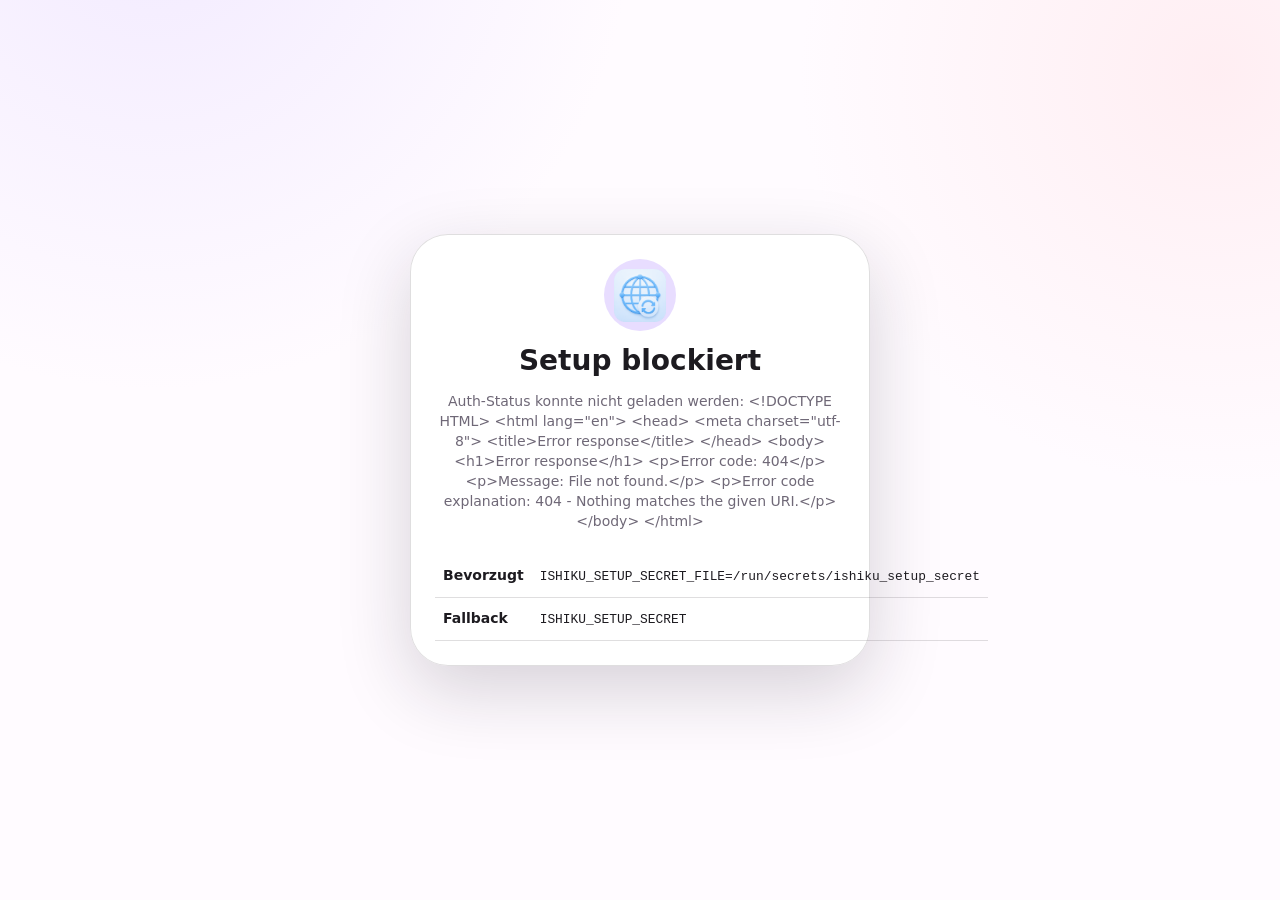
==== internal/server/ui/index.html @ f277b11f "Match Dyniku login brand spacing" ====
<!DOCTYPE html>
<html lang="de" data-theme="lavender" data-mode="system" data-resolved-mode="light">

<head>
  <title>Dyniku</title>
  <meta http-equiv="Content-Type" content="text/html; charset=UTF-8">
  <meta name="viewport" content="width=device-width, initial-scale=1.0, viewport-fit=cover">
  <meta name="application-name" content="Dyniku">
  <meta name="apple-mobile-web-app-title" content="Dyniku">
  <meta name="theme-color" content="#FAFAFF">
  <link rel="icon" href="static/dyniku-logo.png" type="image/png">
  <link rel="stylesheet" href="static/styles.css?v=20260702b" type="text/css">
  <script type="application/json" data-psu-app-config>
    {
      "app_id": "dyniku",
      "app_name": "Dyniku",
      "app_subtitle": "DDNS-Updater Web GUI",
      "app_symbol": "dns",
      "default_theme": "lavender",
      "default_mode": "system",
      "app_logo": {
        "src": "static/dyniku-logo.png",
        "favicon": "static/dyniku-logo.png",
        "alt": "",
        "use_as_favicon": true
      }
    }
  </script>
</head>

<body>
  <svg xmlns="http://www.w3.org/2000/svg" class="icon-sprite" aria-hidden="true">
    <symbol id="psu-icon-dns" viewBox="0 0 24 24"><path fill="currentColor" d="M4 21q-.82 0-1.41-.59Q2 19.83 2 19V5q0-.82.59-1.41Q3.18 3 4 3h16q.83 0 1.41.59Q22 4.18 22 5v14q0 .83-.59 1.41Q20.83 21 20 21H4Zm0-2h16V5H4v14Zm2-2h12v-2H6v2Zm0-4h12v-2H6v2Zm0-4h12V7H6v2Z"/></symbol>
    <symbol id="psu-icon-settings" viewBox="0 0 24 24"><path fill="currentColor" d="M10.9 22q-.45 0-.78-.3-.34-.3-.4-.75l-.25-1.85q-.5-.2-.98-.47-.47-.28-.9-.6l-1.72.73q-.42.18-.84.02-.42-.15-.65-.55l-1.1-1.9q-.22-.4-.14-.85.08-.44.45-.72l1.48-1.12Q5 13.38 5 13v-2q0-.38.07-.75L3.6 9.13q-.37-.28-.45-.72-.08-.45.14-.85l1.1-1.9q.23-.4.65-.55.42-.16.84.02l1.72.73q.43-.32.9-.6.48-.27.98-.47l.25-1.85q.06-.45.4-.75.33-.3.78-.3h2.2q.45 0 .78.3.34.3.4.75l.25 1.85q.5.2.98.47.47.28.9.6l1.72-.73q.42-.18.84-.02.42.15.65.55l1.1 1.9q.22.4.14.85-.08.44-.45.72l-1.48 1.12q.07.37.07.75v2q0 .38-.07.75l1.48 1.12q.37.28.45.72.08.45-.14.85l-1.1 1.9q-.23.4-.65.55-.42.16-.84-.02l-1.72-.73q-.43.32-.9.6-.48.27-.98.47l-.25 1.85q-.06.45-.4.75-.33.3-.78.3h-2.2ZM12 15q1.25 0 2.13-.88.87-.87.87-2.12t-.87-2.12Q13.25 9 12 9t-2.13.88Q9 10.75 9 12t.87 2.12Q10.75 15 12 15Z"/></symbol>
    <symbol id="psu-icon-user" viewBox="0 0 24 24"><path fill="currentColor" d="M12 12q-1.65 0-2.83-1.17Q8 9.65 8 8t1.17-2.83Q10.35 4 12 4t2.83 1.17Q16 6.35 16 8t-1.17 2.83Q13.65 12 12 12Zm-8 8q-.43 0-.71-.29Q3 19.43 3 19q0-1.2.62-2.18.63-.97 1.68-1.52 1.56-.78 3.22-1.04Q10.18 14 12 14t3.48.26q1.66.26 3.22 1.04 1.05.55 1.68 1.52.62.98.62 2.18 0 .43-.29.71-.28.29-.71.29H4Z"/></symbol>
    <symbol id="psu-icon-logout" viewBox="0 0 24 24"><path fill="currentColor" d="M5 21q-.82 0-1.41-.59Q3 19.83 3 19V5q0-.82.59-1.41Q4.18 3 5 3h7q.43 0 .71.29.29.28.29.71t-.29.71Q12.43 5 12 5H5v14h7q.43 0 .71.29.29.28.29.71t-.29.71Q12.43 21 12 21H5Zm12.18-5.62q-.28.27-.7.27-.43 0-.7-.28-.28-.27-.28-.7 0-.42.28-.7L18.76 11H10q-.43 0-.71-.29Q9 10.43 9 10t.29-.71Q9.57 9 10 9h8.76l-2.98-2.98q-.28-.28-.28-.7 0-.43.28-.7.27-.28.7-.28.42 0 .7.28l4.68 4.68q.3.3.3.7t-.3.7l-4.68 4.68Z"/></symbol>
    <symbol id="psu-icon-close" viewBox="0 0 24 24"><path fill="currentColor" d="M12 13.4 7.1 18.3q-.28.28-.7.28-.43 0-.7-.28-.28-.27-.28-.7 0-.42.28-.7l4.9-4.9-4.9-4.9q-.28-.28-.28-.7 0-.43.28-.7.27-.28.7-.28.42 0 .7.28l4.9 4.9 4.9-4.9q.28-.28.7-.28.43 0 .7.28.28.27.28.7 0 .42-.28.7L13.4 12l4.9 4.9q.28.28.28.7 0 .43-.28.7-.27.28-.7.28-.42 0-.7-.28L12 13.4Z"/></symbol>
  </svg>

  <section id="auth-gate" class="psu-setup-screen" hidden>
    <div id="setup-error-window" class="psu-setup-error-window" hidden>
      <div class="psu-setup-brand">
        <div class="psu-setup-logo">
          <img data-psu-app-logo src="static/dyniku-logo.png" alt="">
          <svg data-psu-fallback-symbol viewBox="0 0 24 24"><use href="#psu-icon-dns"></use></svg>
        </div>
        <h1 class="psu-setup-title">Setup blockiert</h1>
        <p class="psu-setup-subtitle" id="setup-error-message">Setup-Secret fehlt.</p>
      </div>
      <table class="psu-env-table">
        <tbody>
          <tr><th>Bevorzugt</th><td><code>ISHIKU_SETUP_SECRET_FILE=/run/secrets/ishiku_setup_secret</code></td></tr>
          <tr><th>Fallback</th><td><code>ISHIKU_SETUP_SECRET</code></td></tr>
        </tbody>
      </table>
    </div>

    <form id="register-form" class="psu-register-window" data-psu-register-form hidden>
      <div class="psu-setup-brand">
        <div class="psu-setup-logo">
          <img data-psu-app-logo src="static/dyniku-logo.png" alt="">
          <svg data-psu-fallback-symbol viewBox="0 0 24 24"><use href="#psu-icon-dns"></use></svg>
        </div>
        <h1 class="psu-setup-title">Admin einrichten</h1>
        <p class="psu-setup-subtitle">Erstelle den ersten Dyniku-Adminaccount.</p>
      </div>
      <div class="psu-form-stack">
        <label class="psu-field">
          <span class="psu-label">Setup-Secret</span>
          <input class="psu-input" name="setup_secret" type="password" autocomplete="one-time-code" required autofocus>
          <span class="psu-field-error" data-field-error="setup_secret" hidden></span>
        </label>
        <label class="psu-field">
          <span class="psu-label">Admin-Benutzername</span>
          <input class="psu-input" name="admin_username" type="text" autocomplete="username" required>
          <span class="psu-field-error" data-field-error="admin_username" hidden></span>
        </label>
        <label class="psu-field">
          <span class="psu-label">Anzeigename</span>
          <input class="psu-input" name="admin_display_name" type="text" autocomplete="name" required>
        </label>
        <label class="psu-field">
          <span class="psu-label">E-Mail optional</span>
          <input class="psu-input" name="admin_email" type="email" autocomplete="email">
        </label>
        <label class="psu-field">
          <span class="psu-label">Admin-Passwort</span>
          <input class="psu-input" name="admin_password" type="password" autocomplete="new-password" required>
          <span class="psu-field-error" data-field-error="admin_password" hidden></span>
        </label>
        <label class="psu-field">
          <span class="psu-label">Passwort wiederholen</span>
          <input class="psu-input" name="admin_password_confirm" type="password" autocomplete="new-password" required>
          <span class="psu-field-error" data-field-error="admin_password_confirm" hidden></span>
        </label>
        <div class="psu-password-requirements">
          Passwortregeln
          <ul>
            <li>mindestens 12 Zeichen</li>
            <li>nicht identisch mit Setup-Secret, Benutzername, App-ID oder App-Name</li>
            <li>kein Platzhalter wie admin, password, passwort oder changeme</li>
          </ul>
        </div>
      </div>
      <div class="psu-setup-actions">
        <button class="psu-button psu-button--filled psu-button--full" type="submit">Adminaccount erstellen</button>
      </div>
      <p class="psu-setup-footnote">Nach dem ersten Adminaccount wird die Registrierung geschlossen.</p>
    </form>

    <form id="login-form" class="psu-auth-window" hidden>
      <div class="psu-setup-brand">
        <div class="psu-setup-logo">
          <img data-psu-app-logo src="static/dyniku-logo.png" alt="">
          <svg data-psu-fallback-symbol viewBox="0 0 24 24"><use href="#psu-icon-dns"></use></svg>
        </div>
        <div>
          <h1 class="psu-setup-title">Dyniku</h1>
          <p class="psu-setup-subtitle">DDNS-Updater Web GUI</p>
        </div>
      </div>
      <div class="psu-form-stack">
        <label class="psu-field">
          <span class="psu-label">Username</span>
          <input class="psu-input" name="username" type="text" autocomplete="username" required>
        </label>
        <label class="psu-field">
          <span class="psu-label">Password</span>
          <input class="psu-input" name="password" type="password" autocomplete="current-password" required>
        </label>
        <span class="psu-field-error" id="login-error" hidden></span>
        <div class="psu-setup-actions">
          <button class="psu-button psu-button--filled psu-button--full" type="submit">Sign in</button>
        </div>
      </div>
    </form>
  </section>

  <div class="psu-app-shell app-shell" data-app-content hidden>
    <header class="psu-app-header" data-psu-app-header>
      <div class="psu-app-header__inner">
        <div class="psu-app-symbol" aria-hidden="true">
          <img data-psu-app-logo src="static/dyniku-logo.png" alt="">
          <svg data-psu-fallback-symbol viewBox="0 0 24 24"><use href="#psu-icon-dns"></use></svg>
        </div>
        <div class="psu-app-title-stack">
          <h1 class="psu-app-title" data-psu-app-name>Dyniku</h1>
          <p class="psu-app-subtitle" data-psu-app-subtitle>DDNS-Updater Web GUI</p>
        </div>
        <div class="psu-spacer"></div>
        <button class="psu-avatar-button" id="open-profile-button" type="button" data-psu-open="#profile-sheet" aria-label="Profil öffnen" title="Profil">
          <span id="avatar-initials">D</span>
        </button>
      </div>
    </header>

    <main class="psu-main app-main">
      <section class="psu-hero-card status-hero" aria-labelledby="current-ip-label">
        <div class="hero-copy">
          <p class="section-kicker">Current public IP</p>
          <h2 id="current-ip" class="hero-ip">N/A</h2>
          <p id="current-since" class="hero-subtext">Waiting for the first successful update</p>
        </div>
        <div class="hero-actions" aria-label="Updater actions">
          <button id="refresh-button" type="button" class="psu-button psu-button--tonal">
            <span aria-hidden="true">Refresh</span>
          </button>
          <button id="force-button" type="button" class="psu-button psu-button--filled">
            <span aria-hidden="true">Update now</span>
          </button>
        </div>
      </section>

      <section class="metrics-grid" aria-label="Overview">
        <article class="metric-card">
          <span class="metric-label">Records</span>
          <strong id="record-count">0</strong>
        </article>
        <article class="metric-card">
          <span class="metric-label">Healthy</span>
          <strong id="healthy-count">0</strong>
        </article>
        <article class="metric-card">
          <span class="metric-label">Attention</span>
          <strong id="attention-count">0</strong>
        </article>
      </section>

      <nav class="psu-segmented-control view-tabs" aria-label="Views">
        <button type="button" aria-selected="true" data-view="records">Records</button>
        <button type="button" aria-selected="false" data-view="config">Config</button>
        <button type="button" aria-selected="false" data-view="history">IP Log</button>
      </nav>

      <section id="records-view" class="view active" aria-labelledby="records-title">
        <div class="section-head">
          <div>
            <p class="section-kicker">DNS records</p>
            <h2 id="records-title">Update status</h2>
          </div>
          <input id="record-search" class="psu-search-field compact-search" type="search" placeholder="Filter records" autocomplete="off">
        </div>
        <div id="records-empty" class="empty-state" hidden>
          <img src="static/dyniku-logo.png" alt="">
          <strong>No records configured</strong>
          <span>Add a provider entry in Config to start tracking DDNS updates.</span>
        </div>
        <div class="records-table-wrap" id="records-table-wrap">
          <table class="records-table">
            <thead>
              <tr>
                <th>Owner</th>
                <th>Domain</th>
                <th>Provider</th>
                <th>IP Version</th>
                <th>Status</th>
                <th>Current IP</th>
                <th>Since</th>
                <th>Log</th>
              </tr>
            </thead>
            <tbody id="records-body"></tbody>
          </table>
        </div>
      </section>

      <section id="config-view" class="view" aria-labelledby="config-title">
        <div class="section-head">
          <div>
            <p class="section-kicker">Provider config</p>
            <h2 id="config-title">Entries</h2>
            <p id="config-path" class="support-text"></p>
          </div>
          <div class="action-row">
            <button id="add-entry-button" type="button" class="psu-button psu-button--tonal">Add entry</button>
            <button id="save-config-button" type="button" class="psu-button psu-button--filled">Save config</button>
          </div>
        </div>
        <p id="config-warning" class="inline-notice" hidden></p>
        <div id="settings-list" class="settings-list"></div>
      </section>

      <section id="history-view" class="view" aria-labelledby="history-title">
        <div class="section-head">
          <div>
            <p class="section-kicker">Public IP changes</p>
            <h2 id="history-title">History</h2>
          </div>
          <span id="history-count" class="count-pill">0</span>
        </div>
        <div id="history-list" class="history-list"></div>
      </section>
    </main>
  </div>

  <div id="profile-sheet" class="psu-backdrop" hidden>
    <section class="psu-sheet profile-sheet" role="dialog" aria-modal="true" aria-labelledby="profile-title">
      <div class="psu-sheet-header">
        <button class="psu-icon-button" type="button" data-psu-close aria-label="Close profile" title="Close">
          <svg viewBox="0 0 24 24" aria-hidden="true"><use href="#psu-icon-close"></use></svg>
        </button>
        <h2 id="profile-title" class="psu-sheet-title">Profile</h2>
        <span></span>
      </div>
      <button class="psu-account-card dyniku-profile-card" type="button" data-psu-open="#settings-sheet">
        <div class="psu-account-avatar" id="profile-avatar">D</div>
        <div>
          <p class="psu-account-name" id="profile-name">Dyniku Admin</p>
          <p class="psu-account-id" id="profile-username">@admin</p>
        </div>
      </button>
      <div class="psu-list">
        <button class="psu-list-row" type="button" data-psu-open="#settings-sheet">
          <svg class="psu-list-row__icon" viewBox="0 0 24 24" aria-hidden="true"><use href="#psu-icon-palette"></use></svg>
          <span class="psu-list-row__label">Appearance</span>
          <span aria-hidden="true">›</span>
        </button>
        <button class="psu-list-row" id="logout-button" type="button">
          <svg class="psu-list-row__icon" viewBox="0 0 24 24" aria-hidden="true"><use href="#psu-icon-logout"></use></svg>
          <span>
            <span class="psu-list-row__label">Sign out</span>
          </span>
          <span aria-hidden="true"></span>
        </button>
      </div>
    </section>
  </div>

  <div id="settings-sheet" class="psu-backdrop" hidden>
    <section class="psu-sheet settings-sheet" role="dialog" aria-modal="true" aria-labelledby="settings-title">
      <div class="psu-sheet-header">
        <span></span>
        <h2 id="settings-title" class="psu-sheet-title">Settings</h2>
        <button class="psu-icon-button" type="button" data-psu-close aria-label="Close settings" title="Close">
          <svg viewBox="0 0 24 24" aria-hidden="true"><use href="#psu-icon-close"></use></svg>
        </button>
      </div>
      <div class="about-card">
        <div class="psu-logo-frame">
          <img data-psu-app-logo src="static/dyniku-logo.png" alt="">
          <svg data-psu-fallback-symbol viewBox="0 0 24 24"><use href="#psu-icon-dns"></use></svg>
        </div>
        <div>
          <strong data-psu-app-name>Dyniku</strong>
          <span data-psu-app-subtitle>DDNS-Updater Web GUI</span>
        </div>
      </div>
      <div class="settings-group">
        <h3>Appearance</h3>
        <div class="theme-grid" id="theme-picker" aria-label="Theme"></div>
        <div class="psu-segmented-control mode-picker" id="mode-picker" aria-label="Mode">
          <button type="button" data-mode="system">System</button>
          <button type="button" data-mode="light">Light</button>
          <button type="button" data-mode="dark">Dark</button>
        </div>
      </div>
      <div class="psu-technical-card">
        <strong>Admin Info</strong>
        <dl class="admin-info-list">
          <div><dt>App Version</dt><dd id="admin-version">unknown</dd></div>
          <div><dt>Build Date</dt><dd id="admin-build-date">unknown</dd></div>
          <div><dt>GitHub SHA</dt><dd id="admin-sha">unknown</dd></div>
          <div><dt>Data Directory</dt><dd id="admin-data-dir">unknown</dd></div>
          <div><dt>Config Path</dt><dd id="admin-config-path">unknown</dd></div>
          <div><dt>Database</dt><dd id="admin-database">unknown</dd></div>
          <div><dt>Setup</dt><dd id="admin-setup">unknown</dd></div>
          <div><dt>Health</dt><dd id="admin-health">unknown</dd></div>
          <div><dt>Log Level</dt><dd id="admin-log-level">unknown</dd></div>
        </dl>
        <div class="psu-card-actions">
          <button class="psu-button psu-button--outlined" id="copy-debug-button" type="button">Debugdetails kopieren</button>
        </div>
      </div>
      <div class="psu-technical-card">
        <strong>Runtime</strong>
        <p class="psu-technical-value" id="runtime-info">API: bereit nach Anmeldung</p>
      </div>
    </section>
  </div>

  <div id="dialog-host" class="dialog-host" aria-live="polite"></div>

  <div id="toast-host" class="toast-host" aria-live="polite" aria-atomic="true"></div>

  <template id="setting-summary-template">
    <article class="config-card">
      <div class="config-summary-main">
        <span class="provider-mark"></span>
        <div>
          <strong class="config-title"></strong>
          <span class="config-meta"></span>
        </div>
      </div>
      <div class="action-row">
        <button class="psu-button psu-button--tonal duplicate-entry" type="button">Duplizieren</button>
        <button class="psu-button psu-button--outlined edit-entry" type="button">Edit</button>
      </div>
    </article>
  </template>

  <template id="setting-edit-template">
    <article class="config-card config-card-editing">
      <div class="config-edit-head">
        <div>
          <strong class="config-title"></strong>
          <span class="config-meta"></span>
        </div>
        <div class="action-row">
          <button class="psu-button psu-button--tonal add-field" type="button">Field</button>
          <button class="psu-button psu-button--tonal duplicate-entry" type="button">Duplizieren</button>
          <button class="psu-button psu-button--danger delete-entry" type="button">Delete</button>
          <button class="psu-button psu-button--outlined close-entry" type="button">Done</button>
        </div>
      </div>
      <p class="inline-notice duplicate-domain-warning" hidden></p>
      <div class="fields"></div>
    </article>
  </template>

  <template id="field-template">
    <div class="field-row">
      <label class="psu-field">
        <span class="psu-label">Field</span>
        <input class="psu-input field-key" type="text" autocomplete="off">
      </label>
      <label class="psu-field field-value-shell">
        <span class="psu-label">Value</span>
        <input class="psu-input field-value" type="text" autocomplete="off">
      </label>
      <span class="field-badge"></span>
      <button class="psu-icon-button delete-field" type="button" aria-label="Delete field" title="Delete field">
        <svg viewBox="0 0 24 24" aria-hidden="true"><use href="#psu-icon-close"></use></svg>
      </button>
    </div>
  </template>

  <script type="module" src="static/app.js?v=20260702b"></script>
</body>

</html>
---- internal/server/ui/static/styles.css ----
@import url("./design-system/components.css?v=20260702a");

:root {
  --dyniku-table-min: 920px;
}

html {
  letter-spacing: 0;
}

body {
  min-width: 320px;
  background:
    radial-gradient(circle at 12% -10%, color-mix(in srgb, var(--color-primary-container) 55%, transparent), transparent 30rem),
    radial-gradient(circle at 95% 8%, color-mix(in srgb, var(--color-tertiary-container) 38%, transparent), transparent 26rem),
    var(--color-background);
  letter-spacing: 0;
}

.psu-setup-screen {
  background:
    radial-gradient(circle at 12% -10%, color-mix(in srgb, var(--color-primary-container) 55%, transparent), transparent 30rem),
    radial-gradient(circle at 95% 8%, color-mix(in srgb, var(--color-tertiary-container) 38%, transparent), transparent 26rem),
    var(--color-background);
}

.icon-sprite {
  position: absolute;
  width: 0;
  height: 0;
  overflow: hidden;
}

.psu-app-title,
.psu-app-subtitle,
.psu-button,
.psu-label,
.section-kicker,
.records-table th {
  letter-spacing: 0;
}

.app-main {
  gap: var(--space-4);
}

.status-hero {
  display: grid;
  gap: var(--space-5);
  background: linear-gradient(135deg, var(--color-primary-container), var(--color-surface));
}

.hero-copy {
  min-width: 0;
}

.section-kicker {
  margin: 0 0 var(--space-1);
  color: var(--color-primary);
  font-size: var(--type-label-medium-size);
  line-height: var(--type-label-medium-line);
  font-weight: 800;
  text-transform: uppercase;
}

.hero-ip {
  margin: 0;
  color: var(--color-on-primary-container);
  font-family: var(--font-mono);
  font-size: clamp(30px, 10vw, 54px);
  line-height: 1.08;
  font-weight: 800;
  overflow-wrap: anywhere;
}

.hero-subtext,
.support-text {
  margin: var(--space-2) 0 0;
  color: var(--color-on-surface-muted);
  font-size: var(--type-body-medium-size);
  line-height: var(--type-body-medium-line);
}

.hero-actions,
.action-row {
  display: flex;
  flex-wrap: wrap;
  align-items: center;
  gap: var(--space-2);
}

.hero-actions .psu-button,
.action-row .psu-button {
  flex: 0 0 auto;
}

.metrics-grid {
  display: grid;
  grid-template-columns: repeat(3, minmax(0, 1fr));
  gap: var(--space-3);
}

.metric-card {
  min-height: 86px;
  border: 1px solid var(--color-outline);
  border-radius: var(--radius-lg);
  background: var(--color-surface);
  padding: var(--space-4);
  display: grid;
  align-content: center;
  gap: var(--space-1);
}

.metric-card strong {
  color: var(--color-on-surface);
  font-size: var(--type-headline-medium-size);
  line-height: var(--type-headline-medium-line);
}

.metric-label {
  color: var(--color-on-surface-muted);
  font-size: var(--type-label-medium-size);
  font-weight: 750;
}

.view-tabs {
  width: 100%;
  grid-template-columns: repeat(3, minmax(0, 1fr));
  grid-auto-flow: initial;
}

.view-tabs button {
  min-width: 0;
}

.view-tabs button,
.mode-picker button {
  min-block-size: var(--touch-target-min);
}

.view {
  display: none;
}

.view.active {
  display: grid;
  gap: var(--space-4);
}

.section-head {
  display: flex;
  justify-content: space-between;
  align-items: flex-end;
  gap: var(--space-3);
}

.section-head h2 {
  margin: 0;
  color: var(--color-on-background);
  font-size: var(--type-title-large-size);
  line-height: var(--type-title-large-line);
}

.compact-search {
  width: min(100%, 280px);
  flex: 0 1 280px;
}

.records-table-wrap {
  overflow: auto;
  border: 1px solid var(--color-outline);
  border-radius: var(--radius-lg);
  background: var(--color-surface);
}

.records-table {
  width: 100%;
  min-width: var(--dyniku-table-min);
  border-collapse: collapse;
}

.records-table th,
.records-table td {
  padding: var(--space-3) var(--space-4);
  border-bottom: 1px solid var(--color-outline);
  text-align: left;
  vertical-align: middle;
}

.records-table th {
  background: var(--color-surface-soft);
  color: var(--color-on-surface-muted);
  font-size: var(--type-label-medium-size);
  line-height: var(--type-label-medium-line);
  font-weight: 800;
}

.records-table td {
  color: var(--color-on-surface);
  font-size: var(--type-body-medium-size);
  line-height: var(--type-body-medium-line);
}

.records-table tbody tr:last-child td {
  border-bottom: 0;
}

.domain-cell,
.mono-cell {
  font-family: var(--font-mono);
  overflow-wrap: anywhere;
}

.status-pill,
.count-pill,
.field-badge {
  min-height: 28px;
  border-radius: var(--radius-pill);
  padding: var(--space-1) var(--space-3);
  display: inline-flex;
  align-items: center;
  justify-content: center;
  background: var(--color-surface-soft);
  color: var(--color-on-surface-muted);
  font-size: var(--type-label-medium-size);
  line-height: var(--type-label-medium-line);
  font-weight: 800;
  white-space: nowrap;
}

.status-pill.success,
.status-pill.up-to-date {
  background: var(--color-success-container);
  color: var(--color-on-success-container);
}

.status-pill.failure {
  background: var(--color-danger-container);
  color: var(--color-on-danger-container);
}

.status-pill.updating {
  background: var(--color-warning-container);
  color: var(--color-on-warning-container);
}

.status-pill.unset {
  background: var(--color-info-container);
  color: var(--color-on-info-container);
}

.record-log-row td {
  padding: 0;
  background: var(--color-surface-soft);
}

.record-log {
  max-height: 220px;
  overflow: auto;
  padding: var(--space-2) var(--space-4);
}

.record-log-item {
  min-height: 42px;
  display: grid;
  grid-template-columns: minmax(150px, 0.45fr) minmax(130px, 1fr);
  align-items: center;
  gap: var(--space-3);
  border-bottom: 1px solid var(--color-outline);
}

.record-log-item:last-child {
  border-bottom: 0;
}

.record-log-item span {
  color: var(--color-on-surface-muted);
}

.hidden {
  display: none !important;
}

.empty-state {
  border: 1px solid var(--color-outline);
  border-radius: var(--radius-lg);
  background: var(--color-surface);
  padding: var(--space-8) var(--space-5);
  display: grid;
  justify-items: center;
  text-align: center;
  gap: var(--space-2);
}

.empty-state[hidden] {
  display: none;
}

.empty-state img {
  inline-size: 64px;
  block-size: 64px;
  border-radius: var(--radius-lg);
}

.empty-state strong {
  font-size: var(--type-title-medium-size);
}

.empty-state span {
  color: var(--color-on-surface-muted);
  max-width: 34rem;
}

.inline-notice {
  margin: 0;
  border: 1px solid var(--color-outline);
  border-radius: var(--radius-md);
  background: var(--color-warning-container);
  color: var(--color-on-warning-container);
  padding: var(--space-3) var(--space-4);
  font-size: var(--type-body-medium-size);
}

.settings-list,
.history-list {
  display: grid;
  gap: var(--space-3);
}

.config-card,
.history-item {
  border: 1px solid var(--color-outline);
  border-radius: var(--radius-lg);
  background: var(--color-surface);
  padding: var(--space-4);
}

.config-card {
  display: grid;
  grid-template-columns: minmax(0, 1fr) auto;
  align-items: center;
  gap: var(--space-3);
}

.config-summary-main {
  min-width: 0;
  display: grid;
  grid-template-columns: 44px minmax(0, 1fr);
  align-items: center;
  gap: var(--space-3);
}

.provider-mark {
  inline-size: 44px;
  block-size: 44px;
  border-radius: var(--radius-md);
  background: var(--color-primary-container);
  color: var(--color-on-primary-container);
  display: grid;
  place-items: center;
  font-weight: 850;
  text-transform: uppercase;
}

.config-title,
.config-meta {
  display: block;
  min-width: 0;
  overflow: hidden;
  text-overflow: ellipsis;
}

.config-title {
  color: var(--color-on-surface);
  font-size: var(--type-title-medium-size);
  line-height: var(--type-title-medium-line);
}

.config-meta {
  color: var(--color-on-surface-muted);
  font-size: var(--type-body-medium-size);
  line-height: var(--type-body-medium-line);
}

.config-card-editing {
  grid-template-columns: 1fr;
}

.config-edit-head {
  display: flex;
  justify-content: space-between;
  gap: var(--space-3);
  align-items: flex-start;
}

.fields {
  display: grid;
  gap: var(--space-3);
}

.field-row {
  display: grid;
  grid-template-columns: minmax(130px, 0.45fr) minmax(160px, 1fr) auto 44px;
  gap: var(--space-2);
  align-items: end;
}

.field-row select.psu-input {
  appearance: auto;
}

.delete-field {
  align-self: end;
  color: var(--color-danger);
}

.history-item {
  display: grid;
  grid-template-columns: minmax(130px, 0.34fr) minmax(140px, 1fr) auto;
  gap: var(--space-3);
  align-items: center;
}

.history-item strong {
  font-family: var(--font-mono);
  overflow-wrap: anywhere;
}

.history-item span {
  color: var(--color-on-surface-muted);
}

.toast-host {
  position: fixed;
  z-index: 140;
  inset-inline: var(--space-4);
  inset-block-end: calc(var(--space-4) + env(safe-area-inset-bottom));
  display: grid;
  justify-items: center;
  pointer-events: none;
}

.toast {
  max-width: min(100%, 430px);
  border-radius: var(--radius-pill);
  background: var(--color-on-surface);
  color: var(--color-surface);
  padding: var(--space-3) var(--space-5);
  box-shadow: var(--shadow-floating);
  font-weight: 750;
}

.settings-sheet {
  display: grid;
  gap: var(--space-5);
}

.profile-sheet {
  display: grid;
  gap: var(--space-4);
}

.dyniku-profile-card {
  width: 100%;
  border: 0;
  color: inherit;
  text-align: left;
  cursor: pointer;
}

.dyniku-profile-card:hover {
  background: var(--color-primary-container);
}

.about-card {
  border-radius: var(--radius-lg);
  background: var(--color-surface-soft);
  padding: var(--space-4);
  display: grid;
  grid-template-columns: 72px minmax(0, 1fr);
  align-items: center;
  gap: var(--space-4);
}

.about-card strong,
.about-card span {
  display: block;
}

.about-card strong {
  font-size: var(--type-title-large-size);
  line-height: var(--type-title-large-line);
}

.about-card span {
  color: var(--color-on-surface-muted);
}

.settings-group {
  display: grid;
  gap: var(--space-3);
}

.settings-group h3 {
  margin: 0;
  font-size: var(--type-title-medium-size);
  line-height: var(--type-title-medium-line);
}

.theme-grid {
  display: grid;
  grid-template-columns: repeat(2, minmax(0, 1fr));
  gap: var(--space-2);
}

.theme-button {
  min-height: 44px;
  border-radius: var(--radius-pill);
  border: 1px solid var(--color-outline);
  background: var(--color-surface);
  color: var(--color-on-surface);
  font-weight: 750;
}

.theme-button[aria-pressed="true"] {
  border-color: transparent;
  background: var(--color-primary-container);
  color: var(--color-on-primary-container);
}

.mode-picker {
  width: 100%;
  grid-template-columns: repeat(3, minmax(0, 1fr));
  grid-auto-flow: initial;
}

.admin-info-list {
  margin: var(--space-3) 0 0;
  display: grid;
  gap: var(--space-2);
}

.admin-info-list div {
  display: grid;
  grid-template-columns: minmax(110px, 0.42fr) minmax(0, 1fr);
  gap: var(--space-3);
}

.admin-info-list dt {
  color: var(--color-on-surface-muted);
  font-weight: 750;
}

.admin-info-list dd {
  margin: 0;
  min-width: 0;
  font-family: var(--font-mono);
  overflow-wrap: anywhere;
}

[data-app-content][hidden],
.psu-setup-screen[hidden] {
  display: none;
}

@media (min-width: 760px) {
  .status-hero {
    grid-template-columns: minmax(0, 1fr) auto;
    align-items: end;
  }

  .hero-actions {
    justify-content: flex-end;
  }
}

@media (max-width: 759px) {
  .metrics-grid {
    grid-template-columns: 1fr;
  }

  .section-head,
  .config-edit-head {
    flex-direction: column;
    align-items: stretch;
  }

  .compact-search,
  .action-row .psu-button,
  .hero-actions .psu-button {
    width: 100%;
    flex: 1 1 auto;
  }

  .records-table-wrap {
    overflow: visible;
    border: 0;
    background: transparent;
  }

  .records-table,
  .records-table thead,
  .records-table tbody,
  .records-table th,
  .records-table td,
  .records-table tr {
    display: block;
    min-width: 0;
  }

  .records-table thead {
    display: none;
  }

  .records-table tr {
    margin-block-end: var(--space-3);
    border: 1px solid var(--color-outline);
    border-radius: var(--radius-lg);
    background: var(--color-surface);
    overflow: hidden;
  }

  .records-table td {
    display: grid;
    grid-template-columns: 104px minmax(0, 1fr);
    gap: var(--space-3);
  }

  .records-table td::before {
    content: attr(data-label);
    color: var(--color-on-surface-muted);
    font-size: var(--type-label-medium-size);
    font-weight: 800;
  }

  .record-log-row td {
    display: block;
  }

  .record-log-row td::before {
    content: none;
  }

  .record-log-item,
  .config-card,
  .field-row,
  .history-item {
    grid-template-columns: 1fr;
  }

  .field-badge {
    justify-self: start;
  }

  .delete-field {
    width: 44px;
  }
}
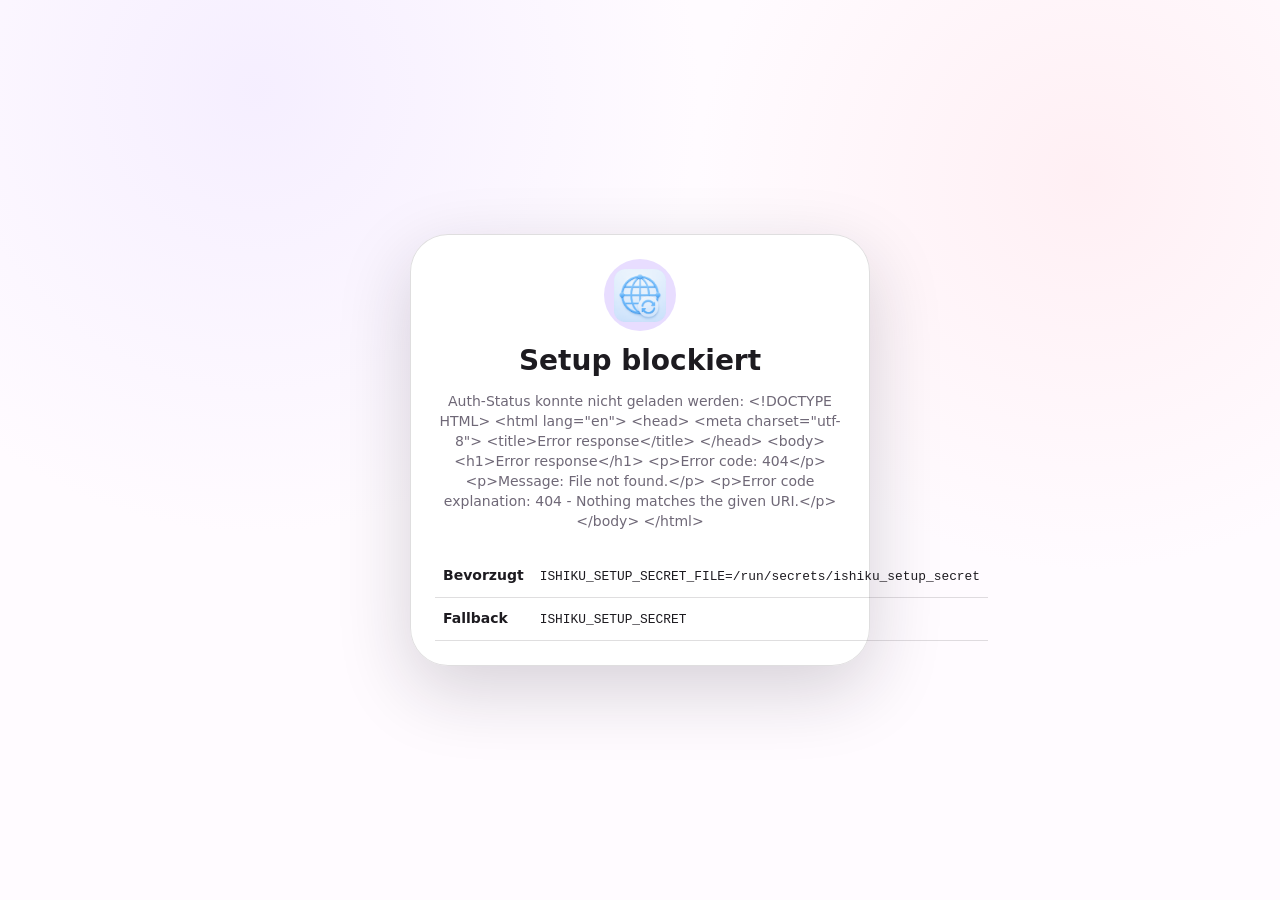
==== commit 5713dc8c: "Match Dyniku auth background" ====
--- a/internal/server/ui/index.html
+++ b/internal/server/ui/index.html
@@ -9,7 +9,7 @@
   <meta name="apple-mobile-web-app-title" content="Dyniku">
   <meta name="theme-color" content="#FAFAFF">
   <link rel="icon" href="static/dyniku-logo.png" type="image/png">
-  <link rel="stylesheet" href="static/styles.css?v=20260702b" type="text/css">
+  <link rel="stylesheet" href="static/styles.css?v=20260703a" type="text/css">
   <script type="application/json" data-psu-app-config>
     {
       "app_id": "dyniku",
--- a/internal/server/ui/static/styles.css
+++ b/internal/server/ui/static/styles.css
@@ -1,4 +1,4 @@
-@import url("./design-system/components.css?v=20260702a");
+@import url("./design-system/components.css?v=20260703a");
 
 :root {
   --dyniku-table-min: 920px;
@@ -19,8 +19,8 @@
 
 .psu-setup-screen {
   background:
-    radial-gradient(circle at 12% -10%, color-mix(in srgb, var(--color-primary-container) 55%, transparent), transparent 30rem),
-    radial-gradient(circle at 95% 8%, color-mix(in srgb, var(--color-tertiary-container) 38%, transparent), transparent 26rem),
+    radial-gradient(circle at 20% 10%, color-mix(in srgb, var(--color-primary-container) 42%, transparent) 0, transparent 34%),
+    radial-gradient(circle at 85% 20%, color-mix(in srgb, var(--color-tertiary-container) 34%, transparent) 0, transparent 30%),
     var(--color-background);
 }
 
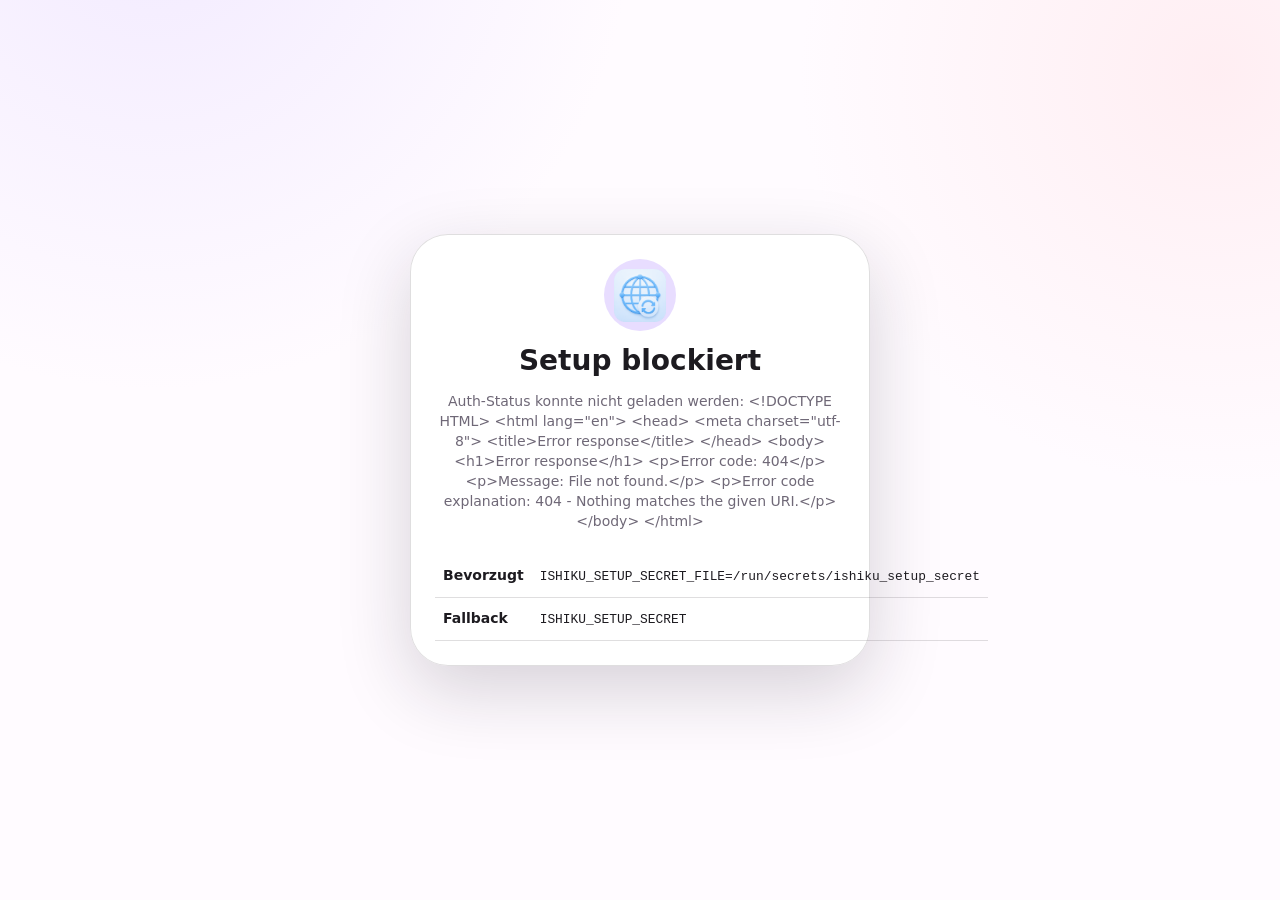
==== commit d10d6153: "Add Pulliku-style settings menu" ====
--- a/internal/server/ui/index.html
+++ b/internal/server/ui/index.html
@@ -9,7 +9,7 @@
   <meta name="apple-mobile-web-app-title" content="Dyniku">
   <meta name="theme-color" content="#FAFAFF">
   <link rel="icon" href="static/dyniku-logo.png" type="image/png">
-  <link rel="stylesheet" href="static/styles.css?v=20260703a" type="text/css">
+  <link rel="stylesheet" href="static/styles.css?v=20260702b" type="text/css">
   <script type="application/json" data-psu-app-config>
     {
       "app_id": "dyniku",
@@ -114,10 +114,8 @@
           <img data-psu-app-logo src="static/dyniku-logo.png" alt="">
           <svg data-psu-fallback-symbol viewBox="0 0 24 24"><use href="#psu-icon-dns"></use></svg>
         </div>
-        <div>
-          <h1 class="psu-setup-title">Dyniku</h1>
-          <p class="psu-setup-subtitle">DDNS-Updater Web GUI</p>
-        </div>
+        <h1 class="psu-setup-title">Dyniku</h1>
+        <p class="psu-setup-subtitle">DDNS-Updater Web GUI</p>
       </div>
       <div class="psu-form-stack">
         <label class="psu-field">
@@ -129,9 +127,9 @@
           <input class="psu-input" name="password" type="password" autocomplete="current-password" required>
         </label>
         <span class="psu-field-error" id="login-error" hidden></span>
-        <div class="psu-setup-actions">
-          <button class="psu-button psu-button--filled psu-button--full" type="submit">Sign in</button>
-        </div>
+      </div>
+      <div class="psu-setup-actions">
+        <button class="psu-button psu-button--filled psu-button--full" type="submit">Sign in</button>
       </div>
     </form>
   </section>
@@ -262,14 +260,44 @@
         <h2 id="profile-title" class="psu-sheet-title">Profile</h2>
         <span></span>
       </div>
-      <button class="psu-account-card dyniku-profile-card" type="button" data-psu-open="#settings-sheet">
+      <button class="psu-account-card dyniku-profile-card" type="button" data-profile-account-open>
         <div class="psu-account-avatar" id="profile-avatar">D</div>
         <div>
           <p class="psu-account-name" id="profile-name">Dyniku Admin</p>
           <p class="psu-account-id" id="profile-username">@admin</p>
         </div>
       </button>
-      <div class="psu-list">
+      <section id="profile-account-editor" class="dyniku-profile-inline" hidden>
+        <button class="psu-button psu-button--text account-back-button" type="button" data-profile-account-back>
+          <svg viewBox="0 0 24 24" aria-hidden="true"><path d="m15 18-6-6 6-6"></path></svg>
+          Account
+        </button>
+        <form id="account-form" class="psu-form-stack">
+          <label class="psu-field">
+            <span class="psu-label">Display name</span>
+            <input class="psu-input" name="display_name" autocomplete="name" required maxlength="120">
+          </label>
+          <label class="psu-field">
+            <span class="psu-label">Username</span>
+            <input class="psu-input" name="username" autocomplete="username" required minlength="3" maxlength="80">
+          </label>
+          <label class="psu-field">
+            <span class="psu-label">Current password</span>
+            <input class="psu-input" name="current_password" type="password" autocomplete="current-password">
+          </label>
+          <label class="psu-field">
+            <span class="psu-label">New password</span>
+            <input class="psu-input" name="new_password" type="password" autocomplete="new-password" minlength="12">
+          </label>
+          <label class="psu-field">
+            <span class="psu-label">Repeat new password</span>
+            <input class="psu-input" name="password_confirm" type="password" autocomplete="new-password" minlength="12">
+          </label>
+          <p id="account-error" class="psu-field-error" role="alert"></p>
+          <button class="psu-button psu-button--filled psu-button--full" type="submit">Save account</button>
+        </form>
+      </section>
+      <div id="profile-menu-list" class="psu-list">
         <button class="psu-list-row" type="button" data-psu-open="#settings-sheet">
           <svg class="psu-list-row__icon" viewBox="0 0 24 24" aria-hidden="true"><use href="#psu-icon-palette"></use></svg>
           <span class="psu-list-row__label">Appearance</span>
--- a/internal/server/ui/static/styles.css
+++ b/internal/server/ui/static/styles.css
@@ -1,4 +1,4 @@
-@import url("./design-system/components.css?v=20260703a");
+@import url("./design-system/components.css?v=20260702a");
 
 :root {
   --dyniku-table-min: 920px;
@@ -19,8 +19,8 @@
 
 .psu-setup-screen {
   background:
-    radial-gradient(circle at 20% 10%, color-mix(in srgb, var(--color-primary-container) 42%, transparent) 0, transparent 34%),
-    radial-gradient(circle at 85% 20%, color-mix(in srgb, var(--color-tertiary-container) 34%, transparent) 0, transparent 30%),
+    radial-gradient(circle at 12% -10%, color-mix(in srgb, var(--color-primary-container) 55%, transparent), transparent 30rem),
+    radial-gradient(circle at 95% 8%, color-mix(in srgb, var(--color-tertiary-container) 38%, transparent), transparent 26rem),
     var(--color-background);
 }
 
@@ -472,6 +472,20 @@
   background: var(--color-primary-container);
 }
 
+.dyniku-profile-inline {
+  display: grid;
+  gap: var(--space-3);
+}
+
+.account-back-button {
+  justify-self: start;
+}
+
+.account-back-button svg {
+  inline-size: 22px;
+  block-size: 22px;
+}
+
 .about-card {
   border-radius: var(--radius-lg);
   background: var(--color-surface-soft);
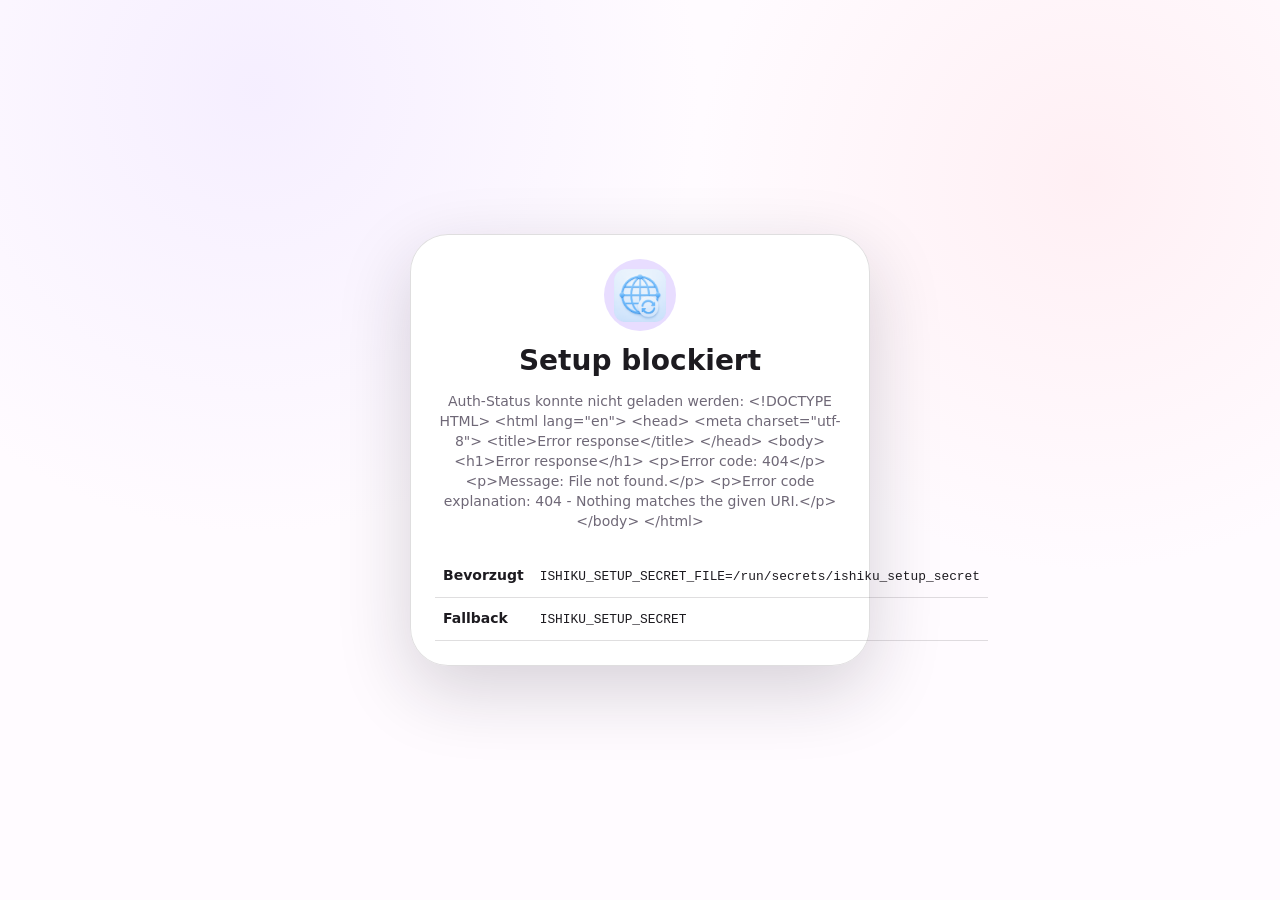
==== commit e3936d09: "Merge remote-tracking branch 'origin/main' into codex/standardize-readmes-compose" ====
--- a/internal/server/ui/index.html
+++ b/internal/server/ui/index.html
@@ -9,7 +9,7 @@
   <meta name="apple-mobile-web-app-title" content="Dyniku">
   <meta name="theme-color" content="#FAFAFF">
   <link rel="icon" href="static/dyniku-logo.png" type="image/png">
-  <link rel="stylesheet" href="static/styles.css?v=20260702b" type="text/css">
+  <link rel="stylesheet" href="static/styles.css?v=20260703a" type="text/css">
   <script type="application/json" data-psu-app-config>
     {
       "app_id": "dyniku",
@@ -114,8 +114,10 @@
           <img data-psu-app-logo src="static/dyniku-logo.png" alt="">
           <svg data-psu-fallback-symbol viewBox="0 0 24 24"><use href="#psu-icon-dns"></use></svg>
         </div>
-        <h1 class="psu-setup-title">Dyniku</h1>
-        <p class="psu-setup-subtitle">DDNS-Updater Web GUI</p>
+        <div>
+          <h1 class="psu-setup-title">Dyniku</h1>
+          <p class="psu-setup-subtitle">DDNS-Updater Web GUI</p>
+        </div>
       </div>
       <div class="psu-form-stack">
         <label class="psu-field">
@@ -127,9 +129,9 @@
           <input class="psu-input" name="password" type="password" autocomplete="current-password" required>
         </label>
         <span class="psu-field-error" id="login-error" hidden></span>
-      </div>
-      <div class="psu-setup-actions">
-        <button class="psu-button psu-button--filled psu-button--full" type="submit">Sign in</button>
+        <div class="psu-setup-actions">
+          <button class="psu-button psu-button--filled psu-button--full" type="submit">Sign in</button>
+        </div>
       </div>
     </form>
   </section>
--- a/internal/server/ui/static/styles.css
+++ b/internal/server/ui/static/styles.css
@@ -1,4 +1,4 @@
-@import url("./design-system/components.css?v=20260702a");
+@import url("./design-system/components.css?v=20260703a");
 
 :root {
   --dyniku-table-min: 920px;
@@ -19,8 +19,8 @@
 
 .psu-setup-screen {
   background:
-    radial-gradient(circle at 12% -10%, color-mix(in srgb, var(--color-primary-container) 55%, transparent), transparent 30rem),
-    radial-gradient(circle at 95% 8%, color-mix(in srgb, var(--color-tertiary-container) 38%, transparent), transparent 26rem),
+    radial-gradient(circle at 20% 10%, color-mix(in srgb, var(--color-primary-container) 42%, transparent) 0, transparent 34%),
+    radial-gradient(circle at 85% 20%, color-mix(in srgb, var(--color-tertiary-container) 34%, transparent) 0, transparent 30%),
     var(--color-background);
 }
 
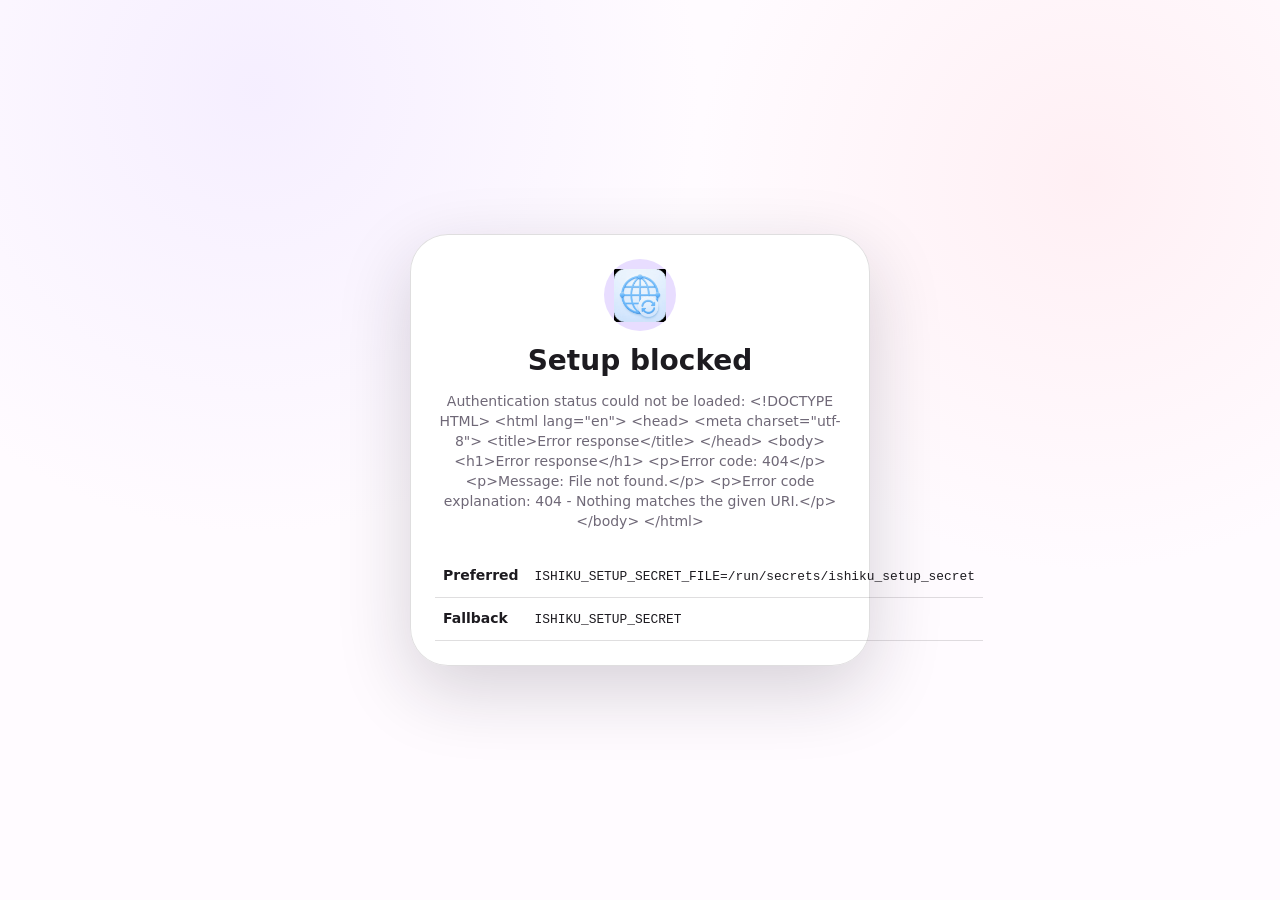
==== commit 16b727df: "feat: align dyniku with ishiku production baseline" ====
--- a/internal/server/ui/index.html
+++ b/internal/server/ui/index.html
@@ -1,5 +1,5 @@
 <!DOCTYPE html>
-<html lang="de" data-theme="lavender" data-mode="system" data-resolved-mode="light">
+<html lang="en" data-theme="lavender" data-mode="system" data-resolved-mode="light">
 
 <head>
   <title>Dyniku</title>
@@ -37,19 +37,19 @@
     <symbol id="psu-icon-close" viewBox="0 0 24 24"><path fill="currentColor" d="M12 13.4 7.1 18.3q-.28.28-.7.28-.43 0-.7-.28-.28-.27-.28-.7 0-.42.28-.7l4.9-4.9-4.9-4.9q-.28-.28-.28-.7 0-.43.28-.7.27-.28.7-.28.42 0 .7.28l4.9 4.9 4.9-4.9q.28-.28.7-.28.43 0 .7.28.28.27.28.7 0 .42-.28.7L13.4 12l4.9 4.9q.28.28.28.7 0 .43-.28.7-.27.28-.7.28-.42 0-.7-.28L12 13.4Z"/></symbol>
   </svg>
 
-  <section id="auth-gate" class="psu-setup-screen" hidden>
+  <main id="auth-gate" class="psu-setup-screen" hidden>
     <div id="setup-error-window" class="psu-setup-error-window" hidden>
       <div class="psu-setup-brand">
         <div class="psu-setup-logo">
           <img data-psu-app-logo src="static/dyniku-logo.png" alt="">
           <svg data-psu-fallback-symbol viewBox="0 0 24 24"><use href="#psu-icon-dns"></use></svg>
         </div>
-        <h1 class="psu-setup-title">Setup blockiert</h1>
-        <p class="psu-setup-subtitle" id="setup-error-message">Setup-Secret fehlt.</p>
+        <h1 class="psu-setup-title">Setup blocked</h1>
+        <p class="psu-setup-subtitle" id="setup-error-message">Setup secret is missing.</p>
       </div>
       <table class="psu-env-table">
         <tbody>
-          <tr><th>Bevorzugt</th><td><code>ISHIKU_SETUP_SECRET_FILE=/run/secrets/ishiku_setup_secret</code></td></tr>
+          <tr><th>Preferred</th><td><code>ISHIKU_SETUP_SECRET_FILE=/run/secrets/ishiku_setup_secret</code></td></tr>
           <tr><th>Fallback</th><td><code>ISHIKU_SETUP_SECRET</code></td></tr>
         </tbody>
       </table>
@@ -61,51 +61,51 @@
           <img data-psu-app-logo src="static/dyniku-logo.png" alt="">
           <svg data-psu-fallback-symbol viewBox="0 0 24 24"><use href="#psu-icon-dns"></use></svg>
         </div>
-        <h1 class="psu-setup-title">Admin einrichten</h1>
-        <p class="psu-setup-subtitle">Erstelle den ersten Dyniku-Adminaccount.</p>
+        <h1 class="psu-setup-title">Set up an administrator</h1>
+        <p class="psu-setup-subtitle">Create the first Dyniku administrator account.</p>
       </div>
       <div class="psu-form-stack">
         <label class="psu-field">
-          <span class="psu-label">Setup-Secret</span>
+          <span class="psu-label">Setup secret</span>
           <input class="psu-input" name="setup_secret" type="password" autocomplete="one-time-code" required autofocus>
           <span class="psu-field-error" data-field-error="setup_secret" hidden></span>
         </label>
         <label class="psu-field">
-          <span class="psu-label">Admin-Benutzername</span>
+          <span class="psu-label">Administrator username</span>
           <input class="psu-input" name="admin_username" type="text" autocomplete="username" required>
           <span class="psu-field-error" data-field-error="admin_username" hidden></span>
         </label>
         <label class="psu-field">
-          <span class="psu-label">Anzeigename</span>
+          <span class="psu-label">Display name</span>
           <input class="psu-input" name="admin_display_name" type="text" autocomplete="name" required>
         </label>
         <label class="psu-field">
-          <span class="psu-label">E-Mail optional</span>
+          <span class="psu-label">Email (optional)</span>
           <input class="psu-input" name="admin_email" type="email" autocomplete="email">
         </label>
         <label class="psu-field">
-          <span class="psu-label">Admin-Passwort</span>
+          <span class="psu-label">Administrator password</span>
           <input class="psu-input" name="admin_password" type="password" autocomplete="new-password" required>
           <span class="psu-field-error" data-field-error="admin_password" hidden></span>
         </label>
         <label class="psu-field">
-          <span class="psu-label">Passwort wiederholen</span>
+          <span class="psu-label">Repeat password</span>
           <input class="psu-input" name="admin_password_confirm" type="password" autocomplete="new-password" required>
           <span class="psu-field-error" data-field-error="admin_password_confirm" hidden></span>
         </label>
         <div class="psu-password-requirements">
-          Passwortregeln
+          Password requirements
           <ul>
-            <li>mindestens 12 Zeichen</li>
-            <li>nicht identisch mit Setup-Secret, Benutzername, App-ID oder App-Name</li>
-            <li>kein Platzhalter wie admin, password, passwort oder changeme</li>
+            <li>at least 12 characters</li>
+            <li>different from the setup secret, username, app ID, and app name</li>
+            <li>not a placeholder such as admin, password, or changeme</li>
           </ul>
         </div>
       </div>
       <div class="psu-setup-actions">
-        <button class="psu-button psu-button--filled psu-button--full" type="submit">Adminaccount erstellen</button>
-      </div>
-      <p class="psu-setup-footnote">Nach dem ersten Adminaccount wird die Registrierung geschlossen.</p>
+        <button class="psu-button psu-button--filled psu-button--full" type="submit">Create administrator account</button>
+      </div>
+      <p class="psu-setup-footnote">Registration closes after the first administrator account is created.</p>
     </form>
 
     <form id="login-form" class="psu-auth-window" hidden>
@@ -134,7 +134,7 @@
         </div>
       </div>
     </form>
-  </section>
+  </main>
 
   <div class="psu-app-shell app-shell" data-app-content hidden>
     <header class="psu-app-header" data-psu-app-header>
@@ -148,7 +148,7 @@
           <p class="psu-app-subtitle" data-psu-app-subtitle>DDNS-Updater Web GUI</p>
         </div>
         <div class="psu-spacer"></div>
-        <button class="psu-avatar-button" id="open-profile-button" type="button" data-psu-open="#profile-sheet" aria-label="Profil öffnen" title="Profil">
+        <button class="psu-avatar-button" id="open-profile-button" type="button" data-psu-open="#profile-sheet" aria-label="Open profile" title="Profile">
           <span id="avatar-initials">D</span>
         </button>
       </div>
@@ -198,7 +198,7 @@
             <p class="section-kicker">DNS records</p>
             <h2 id="records-title">Update status</h2>
           </div>
-          <input id="record-search" class="psu-search-field compact-search" type="search" placeholder="Filter records" autocomplete="off">
+              <input id="record-search" class="psu-search-field compact-search" type="search" placeholder="Filter records" aria-label="Filter records" autocomplete="off">
         </div>
         <div id="records-empty" class="empty-state" hidden>
           <img src="static/dyniku-logo.png" alt="">
@@ -256,59 +256,33 @@
   <div id="profile-sheet" class="psu-backdrop" hidden>
     <section class="psu-sheet profile-sheet" role="dialog" aria-modal="true" aria-labelledby="profile-title">
       <div class="psu-sheet-header">
+        <span></span>
+        <h2 id="profile-title" class="psu-sheet-title">Profile</h2>
         <button class="psu-icon-button" type="button" data-psu-close aria-label="Close profile" title="Close">
           <svg viewBox="0 0 24 24" aria-hidden="true"><use href="#psu-icon-close"></use></svg>
         </button>
-        <h2 id="profile-title" class="psu-sheet-title">Profile</h2>
-        <span></span>
-      </div>
-      <button class="psu-account-card dyniku-profile-card" type="button" data-profile-account-open>
+      </div>
+      <div class="psu-account-card">
         <div class="psu-account-avatar" id="profile-avatar">D</div>
         <div>
           <p class="psu-account-name" id="profile-name">Dyniku Admin</p>
           <p class="psu-account-id" id="profile-username">@admin</p>
         </div>
-      </button>
-      <section id="profile-account-editor" class="dyniku-profile-inline" hidden>
-        <button class="psu-button psu-button--text account-back-button" type="button" data-profile-account-back>
-          <svg viewBox="0 0 24 24" aria-hidden="true"><path d="m15 18-6-6 6-6"></path></svg>
-          Account
-        </button>
-        <form id="account-form" class="psu-form-stack">
-          <label class="psu-field">
-            <span class="psu-label">Display name</span>
-            <input class="psu-input" name="display_name" autocomplete="name" required maxlength="120">
-          </label>
-          <label class="psu-field">
-            <span class="psu-label">Username</span>
-            <input class="psu-input" name="username" autocomplete="username" required minlength="3" maxlength="80">
-          </label>
-          <label class="psu-field">
-            <span class="psu-label">Current password</span>
-            <input class="psu-input" name="current_password" type="password" autocomplete="current-password">
-          </label>
-          <label class="psu-field">
-            <span class="psu-label">New password</span>
-            <input class="psu-input" name="new_password" type="password" autocomplete="new-password" minlength="12">
-          </label>
-          <label class="psu-field">
-            <span class="psu-label">Repeat new password</span>
-            <input class="psu-input" name="password_confirm" type="password" autocomplete="new-password" minlength="12">
-          </label>
-          <p id="account-error" class="psu-field-error" role="alert"></p>
-          <button class="psu-button psu-button--filled psu-button--full" type="submit">Save account</button>
-        </form>
-      </section>
-      <div id="profile-menu-list" class="psu-list">
+      </div>
+      <div class="psu-list">
         <button class="psu-list-row" type="button" data-psu-open="#settings-sheet">
-          <svg class="psu-list-row__icon" viewBox="0 0 24 24" aria-hidden="true"><use href="#psu-icon-palette"></use></svg>
-          <span class="psu-list-row__label">Appearance</span>
+          <svg class="psu-list-row__icon" viewBox="0 0 24 24" aria-hidden="true"><use href="#psu-icon-settings"></use></svg>
+          <span>
+            <span class="psu-list-row__label">Settings</span>
+            <span class="psu-list-row__support">Appearance, about, and administrator information</span>
+          </span>
           <span aria-hidden="true">›</span>
         </button>
         <button class="psu-list-row" id="logout-button" type="button">
           <svg class="psu-list-row__icon" viewBox="0 0 24 24" aria-hidden="true"><use href="#psu-icon-logout"></use></svg>
           <span>
             <span class="psu-list-row__label">Sign out</span>
+            <span class="psu-list-row__support">End the current session</span>
           </span>
           <span aria-hidden="true"></span>
         </button>
@@ -337,11 +311,11 @@
       </div>
       <div class="settings-group">
         <h3>Appearance</h3>
-        <div class="theme-grid" id="theme-picker" aria-label="Theme"></div>
-        <div class="psu-segmented-control mode-picker" id="mode-picker" aria-label="Mode">
-          <button type="button" data-mode="system">System</button>
-          <button type="button" data-mode="light">Light</button>
-          <button type="button" data-mode="dark">Dark</button>
+        <div class="theme-grid" id="theme-picker" data-theme-picker aria-label="Theme"></div>
+        <div class="psu-segmented-control mode-picker" id="mode-picker" data-mode-picker aria-label="Mode">
+          <button type="button" data-mode="system" data-mode-choice="system">System</button>
+          <button type="button" data-mode="light" data-mode-choice="light">Light</button>
+          <button type="button" data-mode="dark" data-mode-choice="dark">Dark</button>
         </div>
       </div>
       <div class="psu-technical-card">
@@ -358,19 +332,19 @@
           <div><dt>Log Level</dt><dd id="admin-log-level">unknown</dd></div>
         </dl>
         <div class="psu-card-actions">
-          <button class="psu-button psu-button--outlined" id="copy-debug-button" type="button">Debugdetails kopieren</button>
+          <button class="psu-button psu-button--outlined" id="copy-debug-button" type="button">Copy debug details</button>
         </div>
       </div>
       <div class="psu-technical-card">
         <strong>Runtime</strong>
-        <p class="psu-technical-value" id="runtime-info">API: bereit nach Anmeldung</p>
+        <p class="psu-technical-value" id="runtime-info">API: ready after sign-in</p>
       </div>
     </section>
   </div>
 
   <div id="dialog-host" class="dialog-host" aria-live="polite"></div>
 
-  <div id="toast-host" class="toast-host" aria-live="polite" aria-atomic="true"></div>
+  <div id="psu-toast-host" class="psu-toast-host" aria-live="polite" aria-atomic="true"></div>
 
   <template id="setting-summary-template">
     <article class="config-card">
@@ -382,7 +356,7 @@
         </div>
       </div>
       <div class="action-row">
-        <button class="psu-button psu-button--tonal duplicate-entry" type="button">Duplizieren</button>
+        <button class="psu-button psu-button--tonal duplicate-entry" type="button">Duplicate</button>
         <button class="psu-button psu-button--outlined edit-entry" type="button">Edit</button>
       </div>
     </article>
@@ -397,7 +371,7 @@
         </div>
         <div class="action-row">
           <button class="psu-button psu-button--tonal add-field" type="button">Field</button>
-          <button class="psu-button psu-button--tonal duplicate-entry" type="button">Duplizieren</button>
+          <button class="psu-button psu-button--tonal duplicate-entry" type="button">Duplicate</button>
           <button class="psu-button psu-button--danger delete-entry" type="button">Delete</button>
           <button class="psu-button psu-button--outlined close-entry" type="button">Done</button>
         </div>
@@ -424,7 +398,7 @@
     </div>
   </template>
 
-  <script type="module" src="static/app.js?v=20260702b"></script>
+  <script type="module" src="static/app.js"></script>
 </body>
 
 </html>
--- a/internal/server/ui/static/styles.css
+++ b/internal/server/ui/static/styles.css
@@ -10,14 +10,11 @@
 
 body {
   min-width: 320px;
-  background:
-    radial-gradient(circle at 12% -10%, color-mix(in srgb, var(--color-primary-container) 55%, transparent), transparent 30rem),
-    radial-gradient(circle at 95% 8%, color-mix(in srgb, var(--color-tertiary-container) 38%, transparent), transparent 26rem),
-    var(--color-background);
+  background: var(--color-background);
   letter-spacing: 0;
 }
 
-.psu-setup-screen {
+#auth-gate.psu-setup-screen {
   background:
     radial-gradient(circle at 20% 10%, color-mix(in srgb, var(--color-primary-container) 42%, transparent) 0, transparent 34%),
     radial-gradient(circle at 85% 20%, color-mix(in srgb, var(--color-tertiary-container) 34%, transparent) 0, transparent 30%),
@@ -430,7 +427,7 @@
   color: var(--color-on-surface-muted);
 }
 
-.toast-host {
+.psu-toast-host {
   position: fixed;
   z-index: 140;
   inset-inline: var(--space-4);
@@ -440,7 +437,7 @@
   pointer-events: none;
 }
 
-.toast {
+.psu-toast {
   max-width: min(100%, 430px);
   border-radius: var(--radius-pill);
   background: var(--color-on-surface);
@@ -458,32 +455,6 @@
 .profile-sheet {
   display: grid;
   gap: var(--space-4);
-}
-
-.dyniku-profile-card {
-  width: 100%;
-  border: 0;
-  color: inherit;
-  text-align: left;
-  cursor: pointer;
-}
-
-.dyniku-profile-card:hover {
-  background: var(--color-primary-container);
-}
-
-.dyniku-profile-inline {
-  display: grid;
-  gap: var(--space-3);
-}
-
-.account-back-button {
-  justify-self: start;
-}
-
-.account-back-button svg {
-  inline-size: 22px;
-  block-size: 22px;
 }
 
 .about-card {
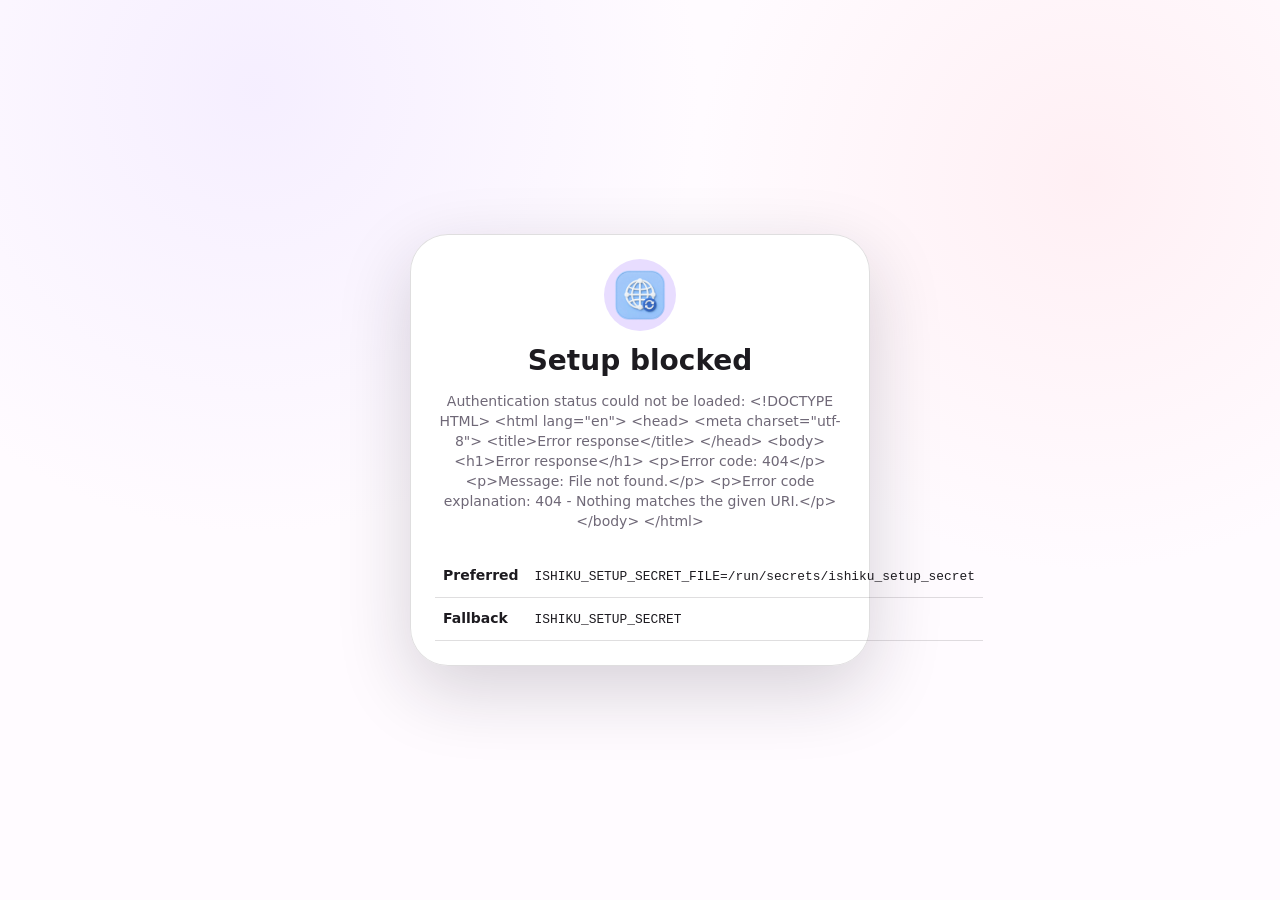
==== commit 7786dd62: "feat: update Dyniku icon and deployment port" ====
--- a/internal/server/ui/index.html
+++ b/internal/server/ui/index.html
@@ -8,7 +8,8 @@
   <meta name="application-name" content="Dyniku">
   <meta name="apple-mobile-web-app-title" content="Dyniku">
   <meta name="theme-color" content="#FAFAFF">
-  <link rel="icon" href="static/dyniku-logo.png" type="image/png">
+  <link rel="icon" type="image/png" sizes="32x32" href="static/icons/favicon-32.png">
+  <link rel="apple-touch-icon" sizes="180x180" href="static/icons/apple-touch-icon.png">
   <link rel="stylesheet" href="static/styles.css?v=20260703a" type="text/css">
   <script type="application/json" data-psu-app-config>
     {
@@ -19,8 +20,8 @@
       "default_theme": "lavender",
       "default_mode": "system",
       "app_logo": {
-        "src": "static/dyniku-logo.png",
-        "favicon": "static/dyniku-logo.png",
+        "src": "static/icons/icon-512.png",
+        "favicon": "static/icons/favicon-32.png",
         "alt": "",
         "use_as_favicon": true
       }
@@ -41,7 +42,7 @@
     <div id="setup-error-window" class="psu-setup-error-window" hidden>
       <div class="psu-setup-brand">
         <div class="psu-setup-logo">
-          <img data-psu-app-logo src="static/dyniku-logo.png" alt="">
+          <img data-psu-app-logo src="static/icons/icon-512.png" alt="">
           <svg data-psu-fallback-symbol viewBox="0 0 24 24"><use href="#psu-icon-dns"></use></svg>
         </div>
         <h1 class="psu-setup-title">Setup blocked</h1>
@@ -58,11 +59,11 @@
     <form id="register-form" class="psu-register-window" data-psu-register-form hidden>
       <div class="psu-setup-brand">
         <div class="psu-setup-logo">
-          <img data-psu-app-logo src="static/dyniku-logo.png" alt="">
+          <img data-psu-app-logo src="static/icons/icon-512.png" alt="">
           <svg data-psu-fallback-symbol viewBox="0 0 24 24"><use href="#psu-icon-dns"></use></svg>
         </div>
-        <h1 class="psu-setup-title">Set up an administrator</h1>
-        <p class="psu-setup-subtitle">Create the first Dyniku administrator account.</p>
+        <h1 class="psu-setup-title">Set up admin</h1>
+        <p class="psu-setup-subtitle">Create the first administrator account for Dyniku.</p>
       </div>
       <div class="psu-form-stack">
         <label class="psu-field">
@@ -71,7 +72,7 @@
           <span class="psu-field-error" data-field-error="setup_secret" hidden></span>
         </label>
         <label class="psu-field">
-          <span class="psu-label">Administrator username</span>
+          <span class="psu-label">Admin username</span>
           <input class="psu-input" name="admin_username" type="text" autocomplete="username" required>
           <span class="psu-field-error" data-field-error="admin_username" hidden></span>
         </label>
@@ -84,7 +85,7 @@
           <input class="psu-input" name="admin_email" type="email" autocomplete="email">
         </label>
         <label class="psu-field">
-          <span class="psu-label">Administrator password</span>
+          <span class="psu-label">Admin password</span>
           <input class="psu-input" name="admin_password" type="password" autocomplete="new-password" required>
           <span class="psu-field-error" data-field-error="admin_password" hidden></span>
         </label>
@@ -103,7 +104,7 @@
         </div>
       </div>
       <div class="psu-setup-actions">
-        <button class="psu-button psu-button--filled psu-button--full" type="submit">Create administrator account</button>
+        <button class="psu-button psu-button--filled psu-button--full" type="submit">Create admin account</button>
       </div>
       <p class="psu-setup-footnote">Registration closes after the first administrator account is created.</p>
     </form>
@@ -111,7 +112,7 @@
     <form id="login-form" class="psu-auth-window" hidden>
       <div class="psu-setup-brand">
         <div class="psu-setup-logo">
-          <img data-psu-app-logo src="static/dyniku-logo.png" alt="">
+          <img data-psu-app-logo src="static/icons/icon-512.png" alt="">
           <svg data-psu-fallback-symbol viewBox="0 0 24 24"><use href="#psu-icon-dns"></use></svg>
         </div>
         <div>
@@ -140,7 +141,7 @@
     <header class="psu-app-header" data-psu-app-header>
       <div class="psu-app-header__inner">
         <div class="psu-app-symbol" aria-hidden="true">
-          <img data-psu-app-logo src="static/dyniku-logo.png" alt="">
+          <img data-psu-app-logo src="static/icons/icon-512.png" alt="">
           <svg data-psu-fallback-symbol viewBox="0 0 24 24"><use href="#psu-icon-dns"></use></svg>
         </div>
         <div class="psu-app-title-stack">
@@ -201,7 +202,7 @@
               <input id="record-search" class="psu-search-field compact-search" type="search" placeholder="Filter records" aria-label="Filter records" autocomplete="off">
         </div>
         <div id="records-empty" class="empty-state" hidden>
-          <img src="static/dyniku-logo.png" alt="">
+          <img src="static/icons/icon-512.png" alt="">
           <strong>No records configured</strong>
           <span>Add a provider entry in Config to start tracking DDNS updates.</span>
         </div>
@@ -301,7 +302,7 @@
       </div>
       <div class="about-card">
         <div class="psu-logo-frame">
-          <img data-psu-app-logo src="static/dyniku-logo.png" alt="">
+          <img data-psu-app-logo src="static/icons/icon-512.png" alt="">
           <svg data-psu-fallback-symbol viewBox="0 0 24 24"><use href="#psu-icon-dns"></use></svg>
         </div>
         <div>
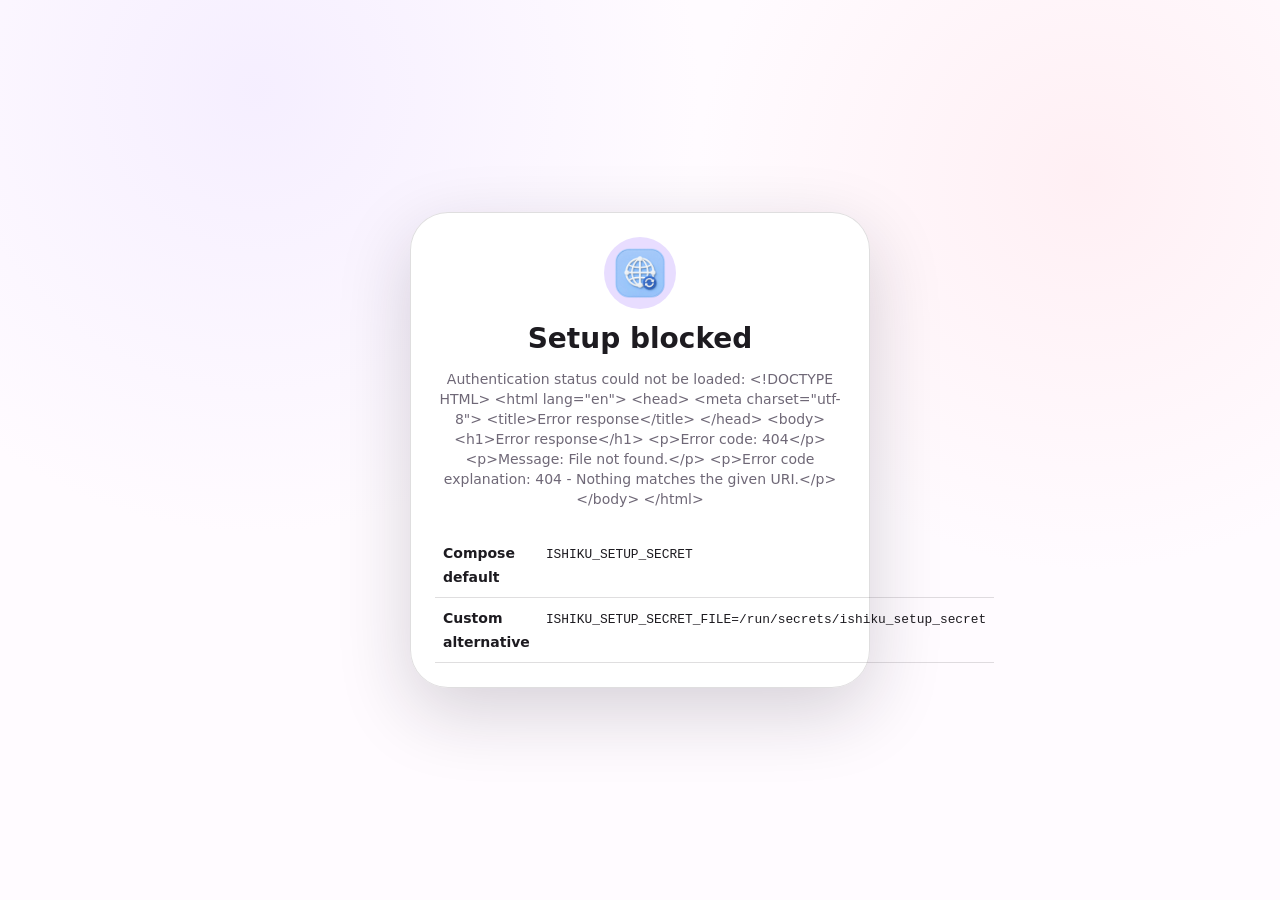
==== commit 8a1ddb20: "release: harden Dyniku 0.3.1" ====
--- a/internal/server/ui/index.html
+++ b/internal/server/ui/index.html
@@ -50,8 +50,8 @@
       </div>
       <table class="psu-env-table">
         <tbody>
-          <tr><th>Preferred</th><td><code>ISHIKU_SETUP_SECRET_FILE=/run/secrets/ishiku_setup_secret</code></td></tr>
-          <tr><th>Fallback</th><td><code>ISHIKU_SETUP_SECRET</code></td></tr>
+          <tr><th>Compose default</th><td><code>ISHIKU_SETUP_SECRET</code></td></tr>
+          <tr><th>Custom alternative</th><td><code>ISHIKU_SETUP_SECRET_FILE=/run/secrets/ishiku_setup_secret</code></td></tr>
         </tbody>
       </table>
     </div>
